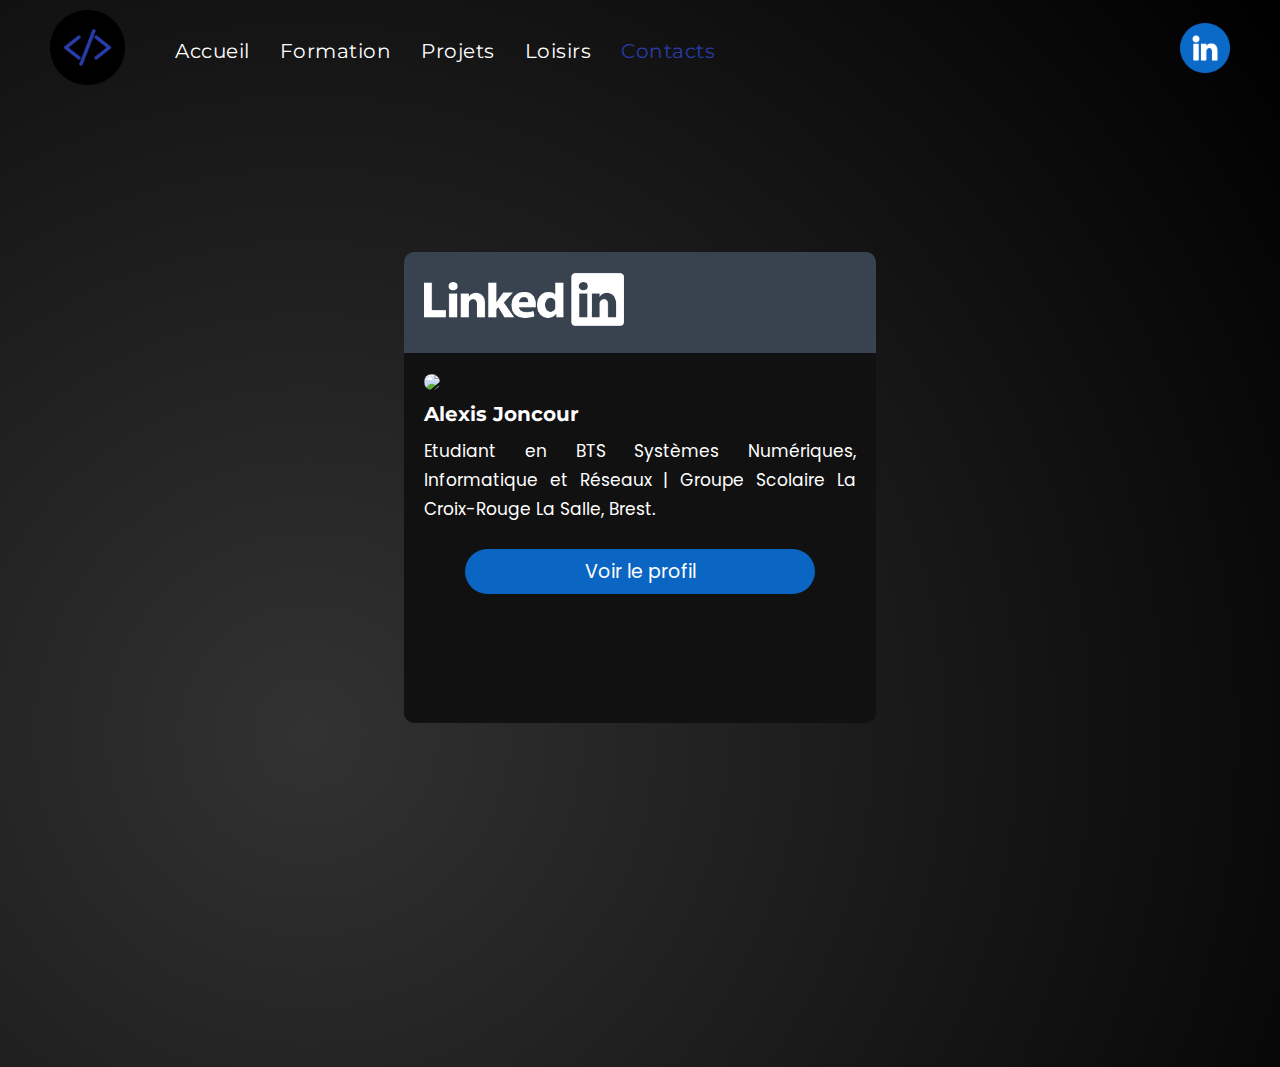
==== contacts.html @ 338e9b98 "Add files via upload" ====
<!DOCTYPE html>
<html lang="fr">
<head>
    <meta charset="UTF-8">
    <meta name="viewport" content="width=device-width, initial-scale=1.0">
    <meta name="description" content="Développé par Alexis JONCOUR" />
    <link rel="shortcut icon" href="assets/icons/round-icon.png">
    <link href="/css/s-contacts.css" rel="stylesheet" type="text/css" />
    <title>Portfolio - Contacts</title>
</head>
<body>

    <header class="header-area">
        <div class="header-container">
            <nav class="header-main">
                <a href="/"><img src="/assets/icons/round-icon.png"></a>
                <div class="header-items">
                    <ul>
                        <li class="nav-button">
                            <a href="index.html">Accueil</a>
                        </li>
                        <li class="nav-button">
                            <a href="formation.html">Formation</a>
                        </li>
                        <li class="nav-button">
                            <a href="projets.html">Projets</a>
                        </li>
                        <li class="nav-button">
                            <a href="loisirs.html">Loisirs</a>
                        </li>
                        <li class="nav-button-active">
                            <a href="contacts.html">Contacts</a>
                        </li>
                    </ul>
                </div>
            </nav>

            <div class="header-right">
                <a href="https://www.linkedin.com/in/alexis-joncour-518819296" target="_blank"><img src="/assets/icons/linkedin.png"></a>
            </div>
        </div>
    </header>

    <div class="supercontainer-contacts">
        <div class="supercontainer-linkedin">
            <img class="linkedin-logo" src="/assets/icons/linkedin-white.png">
            <div class="linkedin-container">
                <img class="linkedin-photo"
                    src="https://media.licdn.com/dms/image/D4E03AQFmDOoXlpUbkw/profile-displayphoto-shrink_200_200/0/1697386596098?e=1706745600&v=beta&t=JxxQpLwUuhERJ3ae5NT66gIHTcJSYAA0PmCVkDFyeVM">
                <h3>Alexis Joncour</h3>
                <p>Etudiant en BTS Systèmes Numériques, Informatique et Réseaux | Groupe Scolaire La Croix-Rouge La
                    Salle,
                    Brest.</p>
                <div class="button-container">
                    <button class="button-linkedin" role="button"
                        onclick="window.open('https://www.linkedin.com/in/alexis-joncour-518819296/', '_blank')">Voir le
                        profil</button>
                </div>
            </div>
        </div>
    </div>

</body>
</html>
---- css/s-contacts.css ----
@import url('https://fonts.googleapis.com/css2?family=Montserrat:wght@600&display=swap');
@import url('https://fonts.googleapis.com/css2?family=Poppins:wght@400&display=swap');

*, ::before, ::after { 
    margin: 0;
    padding: 0;
    scroll-behavior: smooth;
}

html {
    overflow-x: hidden;
}

body {
    font-size: 14px;
    line-height: 1.714286;
    font-family: Montserrat,sans-serif;
    font-weight: 400;
    background: radial-gradient(circle at 24.1% 68.8%, rgb(50, 50, 50) 0%, rgb(0, 0, 0) 99.4%);
}

.header-area{
    padding-left: 50px;
    padding-right: 50px;
}

.header-container {
    display: flex;
    align-items: center;
    justify-content: space-between;
}

.header-main{
    display: flex;
    align-items: center;
}

.header-main img{
    padding-top: 10px;
    padding-bottom: 10px;
    padding-right: 50px;
    width: 75px;
}

.header-items ul{
    display: flex;
    list-style: none;
    gap: 30px;
    margin-right: 80px;
}

.nav-button a{
    font-size: 20px;
    letter-spacing: 0.5px;
    color: #fff;
    text-decoration: none;
    transition: all .15s;
}

.nav-button a:hover{
    color: #283caa;
    filter: brightness(130%);
}

.nav-button-active a{
    font-size: 20px;
    letter-spacing: 0.5px;
    color: #283caa; 
    text-decoration: none;
}

.header-right img{
    width: 50px;
    transition: all .15s;
}

.header-right img:hover{
    transform: translateY(-3px);
    filter: brightness(130%);
}

.linkedin-container h3{
    font-size: 20px;
}

.linkedin-container p{
    margin-top: 5px;
    font-family: 'Poppins', sans-serif;
    text-align: justify;
    font-size: 17px;
}

/* LINKEDIN */
.supercontainer-contacts{
    height: 865px;
    display: flex;
    justify-content: center;
    padding: 50px;
}

.supercontainer-linkedin{
    margin-top: 100px;
    height: 330px;
    background-color: #38434f;
    color: #fff;
    border-radius: 10px;
    width: 40%;
    min-width: 380px;
}

.linkedin-logo{
    padding: 20px;
    width: 200px;
}

.linkedin-container{
    height: 100%;
    background-color: #111111;
    padding: 20px;
    border-bottom-left-radius: 10px;
    border-bottom-right-radius: 10px;
}

.linkedin-photo{
    width: 130px;
    border-radius: 100%;
}

.button-container{
    margin-top: 10px;
    display: flex;
    justify-content: center;
}

.button-linkedin{
    margin-top: 15px;
    background-color: #0A66C2;
    border: 0;
    border-radius: 100px;
    height: 45px;
    width: 350px;
    color: #fff;
    cursor: pointer;
    font-size: 19px;
    padding-left: 20px;
    padding-right: 20px;
    transition: background-color 0.167s cubic-bezier(0.4, 0, 0.2, 1) 0s, box-shadow 0.167s cubic-bezier(0.4, 0, 0.2, 1) 0s, color 0.167s cubic-bezier(0.4, 0, 0.2, 1) 0s;
    font-family: 'Poppins', sans-serif;
}

.button-linkedin:hover{ 
    background-color: #16437E;
    color: #ffffff;
}

.button-linkedin:active {
    background: #09223b;
    color: rgb(255, 255, 255, .7);
}
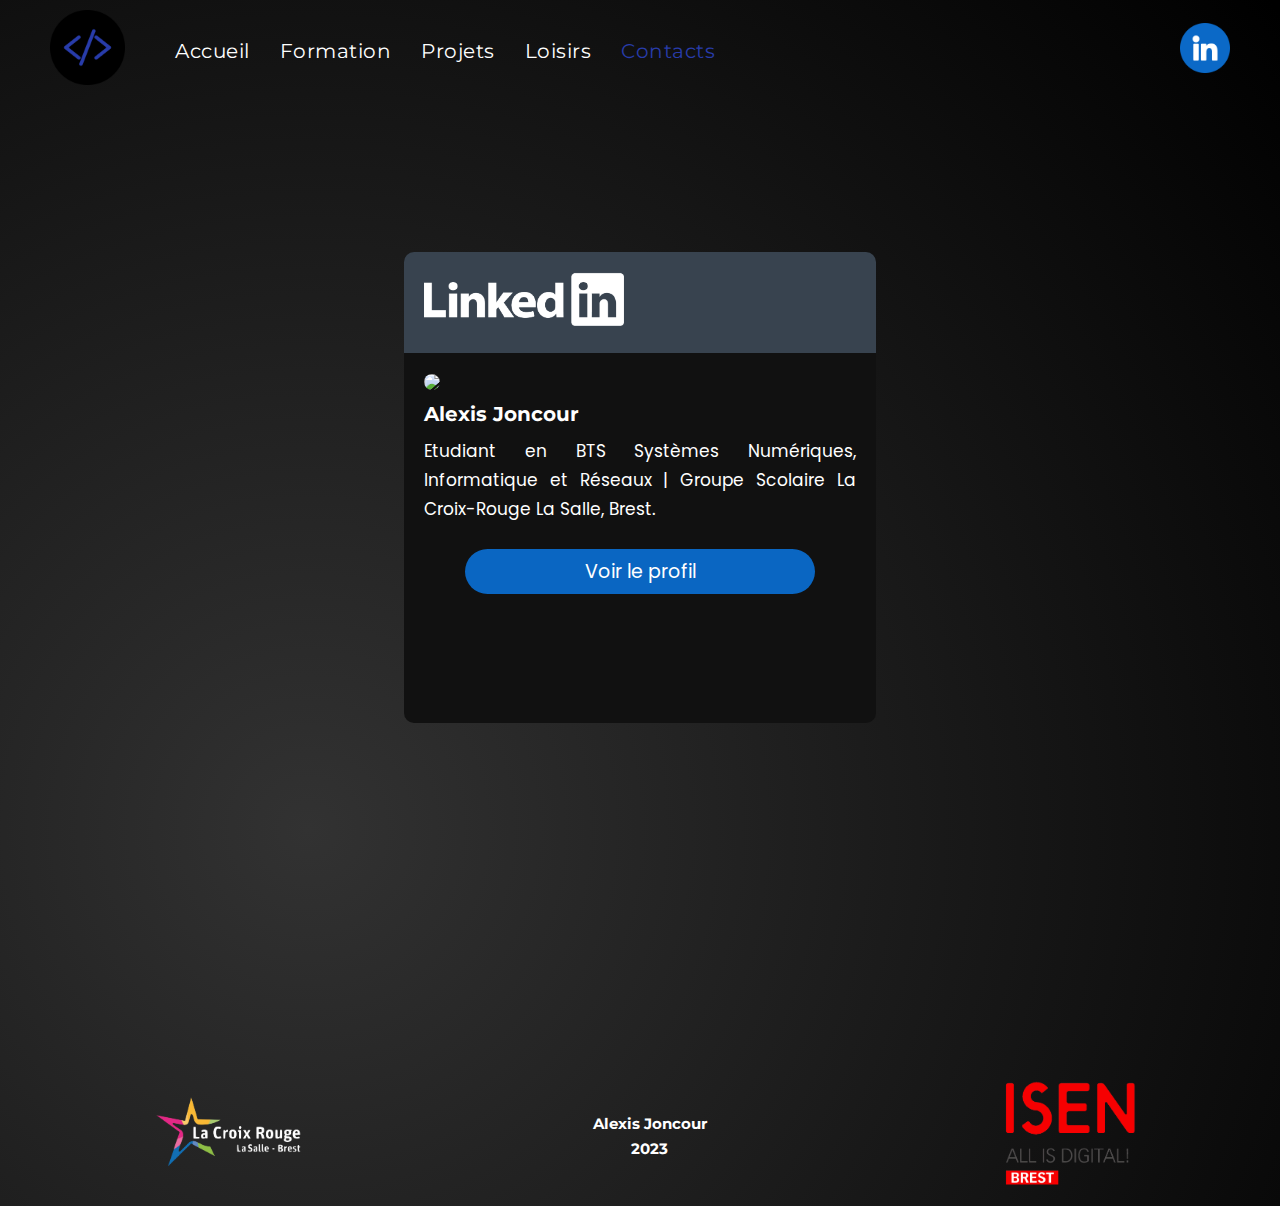
==== commit 80dffd5c: "Add files via upload" ====
--- a/contacts.html
+++ b/contacts.html
@@ -5,7 +5,7 @@
     <meta name="viewport" content="width=device-width, initial-scale=1.0">
     <meta name="description" content="Développé par Alexis JONCOUR" />
     <link rel="shortcut icon" href="assets/icons/round-icon.png">
-    <link href="/css/s-contacts.css" rel="stylesheet" type="text/css" />
+    <link href="./css/s-contacts.css" rel="stylesheet" type="text/css" />
     <title>Portfolio - Contacts</title>
 </head>
 <body>
@@ -13,7 +13,7 @@
     <header class="header-area">
         <div class="header-container">
             <nav class="header-main">
-                <a href="/"><img src="/assets/icons/round-icon.png"></a>
+                <a href="/"><img src="./assets/icons/round-icon.png"></a>
                 <div class="header-items">
                     <ul>
                         <li class="nav-button">
@@ -36,14 +36,14 @@
             </nav>
 
             <div class="header-right">
-                <a href="https://www.linkedin.com/in/alexis-joncour-518819296" target="_blank"><img src="/assets/icons/linkedin.png"></a>
+                <a href="https://www.linkedin.com/in/alexis-joncour-518819296" target="_blank"><img src="./assets/icons/linkedin.png"></a>
             </div>
         </div>
     </header>
 
     <div class="supercontainer-contacts">
         <div class="supercontainer-linkedin">
-            <img class="linkedin-logo" src="/assets/icons/linkedin-white.png">
+            <img class="linkedin-logo" src="./assets/icons/linkedin-white.png">
             <div class="linkedin-container">
                 <img class="linkedin-photo"
                     src="https://media.licdn.com/dms/image/D4E03AQFmDOoXlpUbkw/profile-displayphoto-shrink_200_200/0/1697386596098?e=1706745600&v=beta&t=JxxQpLwUuhERJ3ae5NT66gIHTcJSYAA0PmCVkDFyeVM">
@@ -60,5 +60,13 @@
         </div>
     </div>
 
+    <footer class="footer">
+        <div class="footer-credits">
+            <a href="https://www.lacroixrouge-brest.fr/" target="_blank"><img class="footer-logo" src="./assets/icons/logo-croixrouge.png"></a>
+            <p><strong>Alexis Joncour <br>2023</strong></p>
+            <a href="https://isen-brest.fr/" target="_blank"><img class="footer-logo" src="./assets/icons/logo-isen.png"></a>
+        </div>
+    </footer>
+
 </body>
 </html>--- a/css/s-contacts.css
+++ b/css/s-contacts.css
@@ -157,3 +157,23 @@
     background: #09223b;
     color: rgb(255, 255, 255, .7);
 }
+
+/* ===== FOOTER ===== */
+
+.footer p{
+    font-size: 15px;
+    color: #fff;
+}
+
+.footer-credits{
+    width: 100%;
+    display: flex;
+    justify-content: space-around;
+    padding: 10px;
+    align-items: center;
+    text-align: center;
+}
+
+.footer-logo{
+    width: 150px;
+}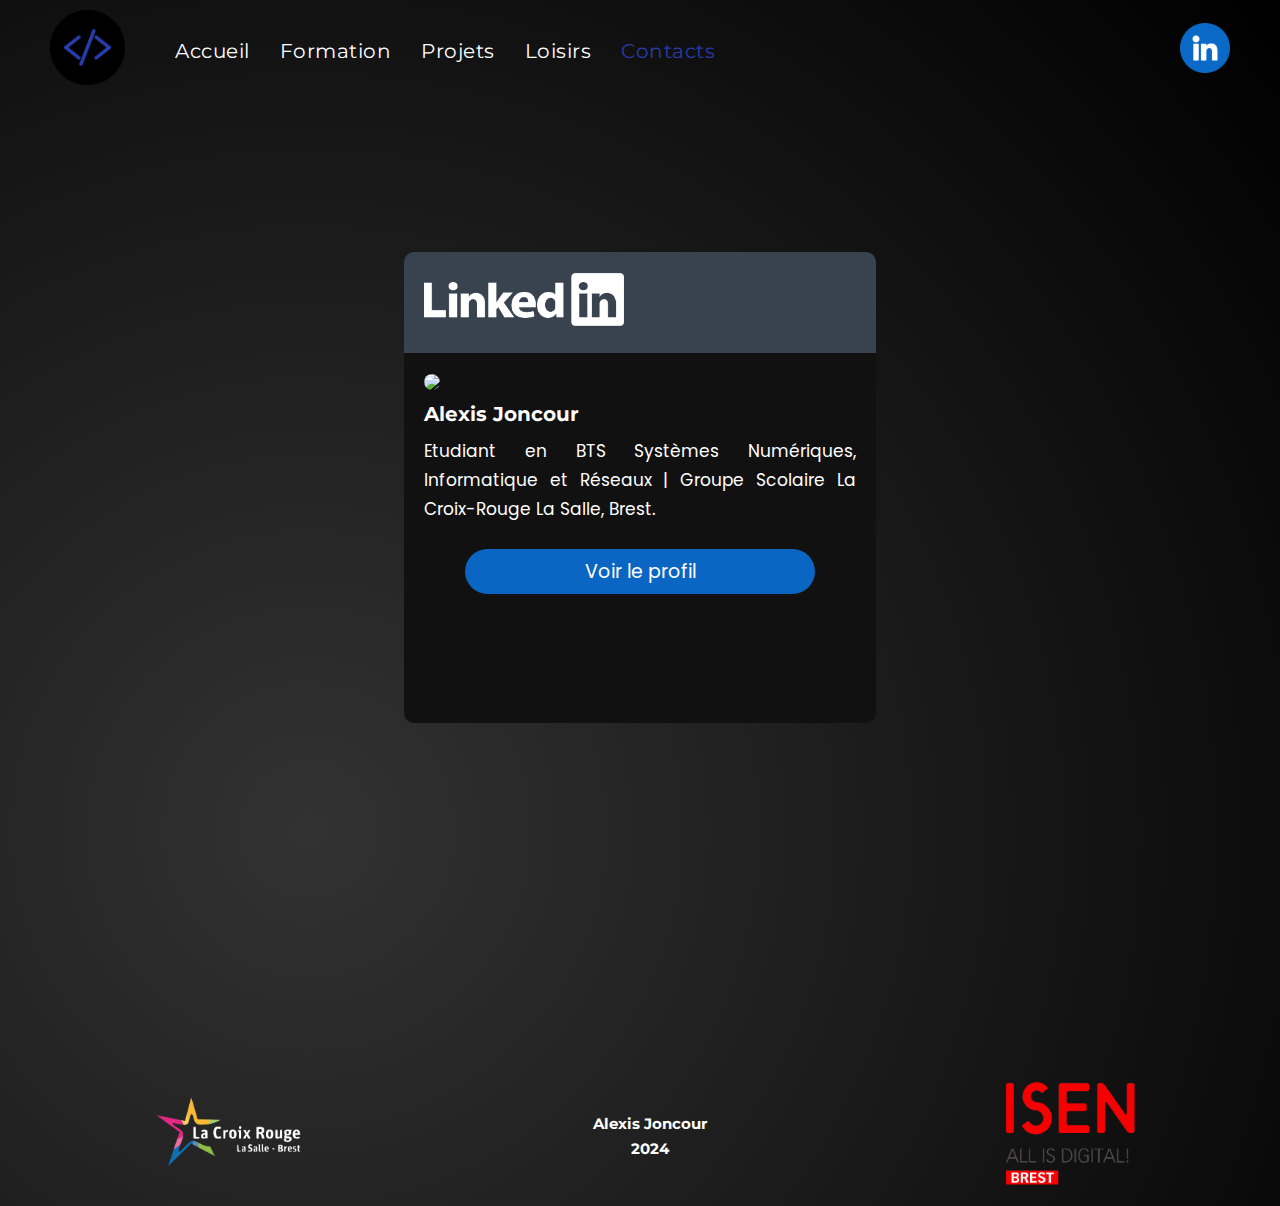
==== commit 34d3893a: "Add files via upload" ====
--- a/contacts.html
+++ b/contacts.html
@@ -63,7 +63,7 @@
     <footer class="footer">
         <div class="footer-credits">
             <a href="https://www.lacroixrouge-brest.fr/" target="_blank"><img class="footer-logo" src="./assets/icons/logo-croixrouge.png"></a>
-            <p><strong>Alexis Joncour <br>2023</strong></p>
+            <p><strong>Alexis Joncour <br>2024</strong></p>
             <a href="https://isen-brest.fr/" target="_blank"><img class="footer-logo" src="./assets/icons/logo-isen.png"></a>
         </div>
     </footer>
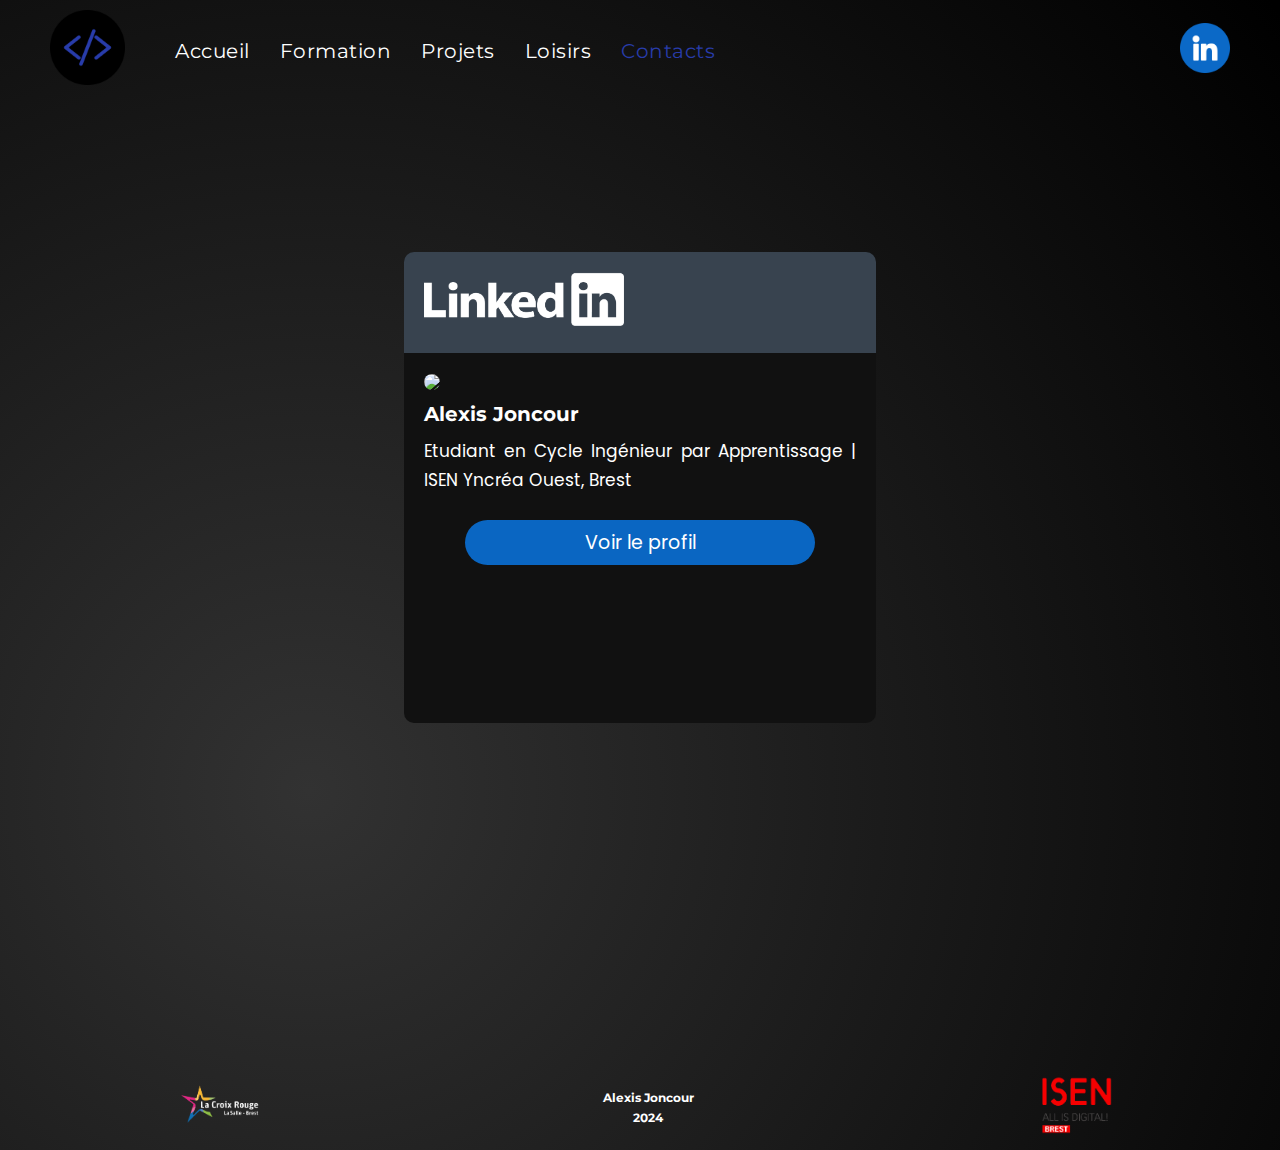
==== commit 26a18ac4: "Add files via upload" ====
--- a/contacts.html
+++ b/contacts.html
@@ -46,11 +46,9 @@
             <img class="linkedin-logo" src="./assets/icons/linkedin-white.png">
             <div class="linkedin-container">
                 <img class="linkedin-photo"
-                    src="https://media.licdn.com/dms/image/D4E03AQFmDOoXlpUbkw/profile-displayphoto-shrink_200_200/0/1697386596098?e=1706745600&v=beta&t=JxxQpLwUuhERJ3ae5NT66gIHTcJSYAA0PmCVkDFyeVM">
+                    src="https://media.licdn.com/dms/image/D4E35AQFsFLpIbv5OxQ/profile-framedphoto-shrink_200_200/0/1705263965533?e=1722524400&v=beta&t=Ok84SC9KbVCpb-ZxYT89JNTngI1ecbcA8dasPQF4ltM">
                 <h3>Alexis Joncour</h3>
-                <p>Etudiant en BTS Systèmes Numériques, Informatique et Réseaux | Groupe Scolaire La Croix-Rouge La
-                    Salle,
-                    Brest.</p>
+                <p>Etudiant en Cycle Ingénieur par Apprentissage | ISEN Yncréa Ouest, Brest</p>
                 <div class="button-container">
                     <button class="button-linkedin" role="button"
                         onclick="window.open('https://www.linkedin.com/in/alexis-joncour-518819296/', '_blank')">Voir le
--- a/css/s-contacts.css
+++ b/css/s-contacts.css
@@ -159,9 +159,8 @@
 }
 
 /* ===== FOOTER ===== */
-
 .footer p{
-    font-size: 15px;
+    font-size: 12px;
     color: #fff;
 }
 
@@ -169,11 +168,11 @@
     width: 100%;
     display: flex;
     justify-content: space-around;
-    padding: 10px;
+    padding: 8px;
     align-items: center;
     text-align: center;
 }
 
 .footer-logo{
-    width: 150px;
+    width: 80px;
 }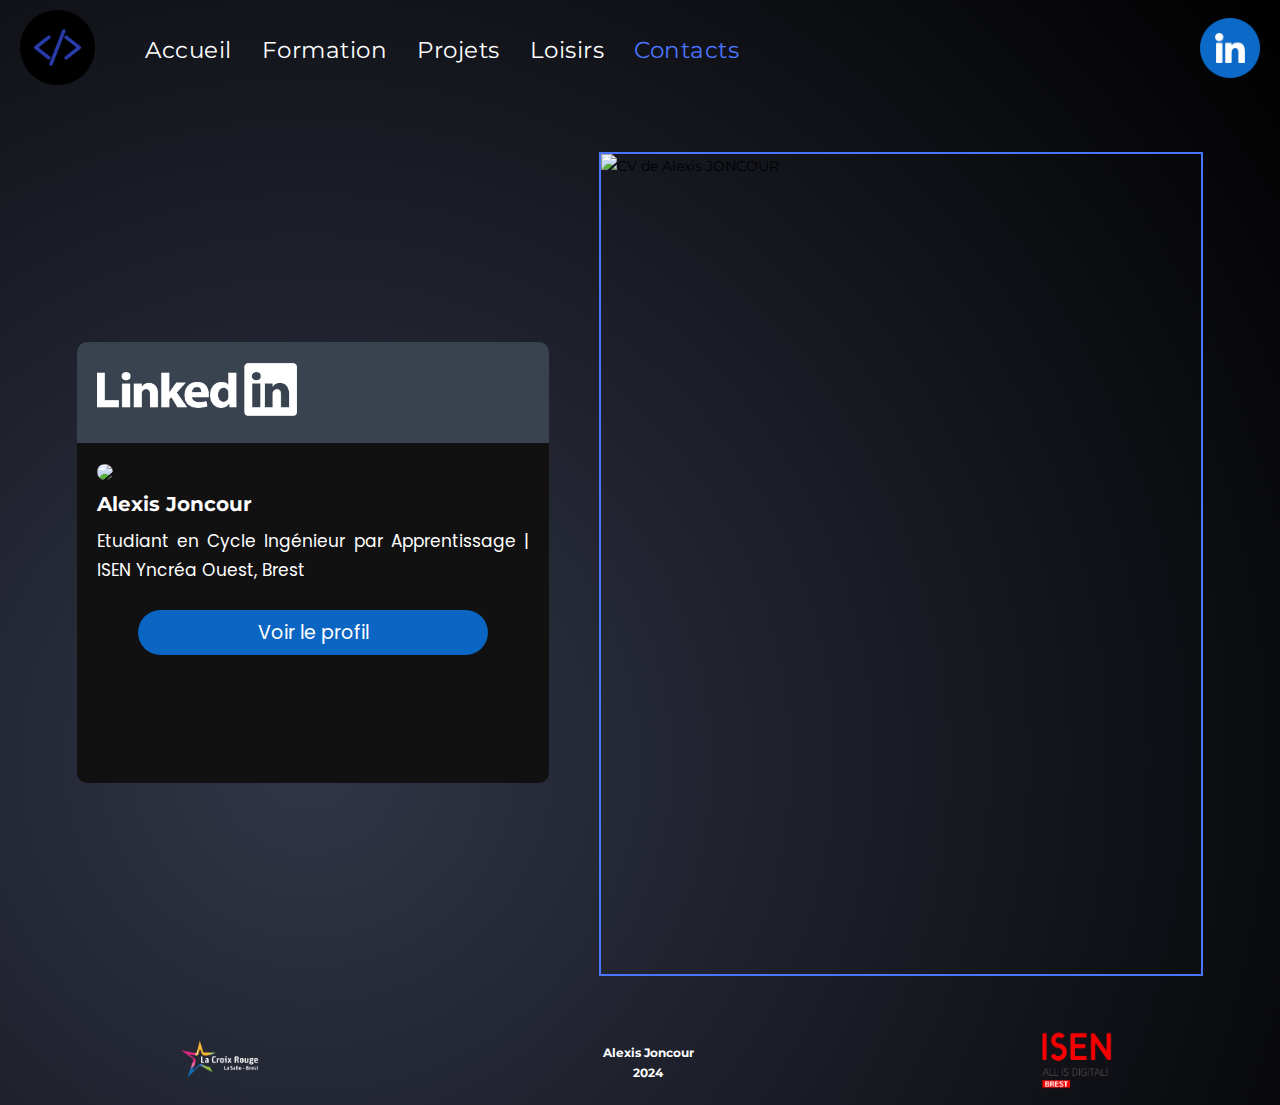
==== commit 7d1ff9b8: "Add files via upload" ====
--- a/contacts.html
+++ b/contacts.html
@@ -46,7 +46,7 @@
             <img class="linkedin-logo" src="./assets/icons/linkedin-white.png">
             <div class="linkedin-container">
                 <img class="linkedin-photo"
-                    src="https://media.licdn.com/dms/image/D4E35AQFsFLpIbv5OxQ/profile-framedphoto-shrink_200_200/0/1705263965533?e=1722524400&v=beta&t=Ok84SC9KbVCpb-ZxYT89JNTngI1ecbcA8dasPQF4ltM">
+                    src="assets/icons/profil_picture.jpg">
                 <h3>Alexis Joncour</h3>
                 <p>Etudiant en Cycle Ingénieur par Apprentissage | ISEN Yncréa Ouest, Brest</p>
                 <div class="button-container">
@@ -55,6 +55,10 @@
                         profil</button>
                 </div>
             </div>
+        </div>
+        <div class="supercontainer-cv">
+            <img src="assets/other/JONCOUR Alexis - CV.png" alt="CV de Alexis JONCOUR">
+            <a href="assets/other/JONCOUR Alexis - CV.pdf" download="JONCOUR Alexis - CV" class="cv-download-btn">Télécharger mon CV</a>
         </div>
     </div>
 
--- a/css/s-contacts.css
+++ b/css/s-contacts.css
@@ -16,12 +16,13 @@
     line-height: 1.714286;
     font-family: Montserrat,sans-serif;
     font-weight: 400;
-    background: radial-gradient(circle at 24.1% 68.8%, rgb(50, 50, 50) 0%, rgb(0, 0, 0) 99.4%);
+    /*background: radial-gradient(circle at 24.1% 68.8%, rgb(50, 50, 50) 0%, rgb(0, 0, 0) 99.4%);*/
+    background: radial-gradient(circle at 24.1% 68.8%, rgb(49, 54, 71) 0%, rgb(0, 0, 0) 99.4%);
 }
 
 .header-area{
-    padding-left: 50px;
-    padding-right: 50px;
+    padding-left: 20px;
+    padding-right: 20px;
 }
 
 .header-container {
@@ -50,7 +51,7 @@
 }
 
 .nav-button a{
-    font-size: 20px;
+    font-size: 23px;
     letter-spacing: 0.5px;
     color: #fff;
     text-decoration: none;
@@ -58,19 +59,19 @@
 }
 
 .nav-button a:hover{
-    color: #283caa;
+    color: #4b75ff;
     filter: brightness(130%);
 }
 
 .nav-button-active a{
-    font-size: 20px;
+    font-size: 23px;
     letter-spacing: 0.5px;
-    color: #283caa; 
+    color: #4b75ff; 
     text-decoration: none;
 }
 
 .header-right img{
-    width: 50px;
+    width: 60px;
     transition: all .15s;
 }
 
@@ -78,6 +79,8 @@
     transform: translateY(-3px);
     filter: brightness(130%);
 }
+
+/* === LINKEDIN === */
 
 .linkedin-container h3{
     font-size: 20px;
@@ -92,15 +95,16 @@
 
 /* LINKEDIN */
 .supercontainer-contacts{
-    height: 865px;
+    height: 820px;
     display: flex;
     justify-content: center;
     padding: 50px;
+    gap: 50px;
 }
 
 .supercontainer-linkedin{
-    margin-top: 100px;
-    height: 330px;
+    margin-top: 190px;
+    height: 300px;
     background-color: #38434f;
     color: #fff;
     border-radius: 10px;
@@ -123,7 +127,7 @@
 
 .linkedin-photo{
     width: 130px;
-    border-radius: 100%;
+    border-radius: 50%;
 }
 
 .button-container{
@@ -158,6 +162,58 @@
     color: rgb(255, 255, 255, .7);
 }
 
+/* === CV PDF ===*/
+.supercontainer-cv {
+    position: relative;
+    display: inline-block;
+    height: 100%;
+}
+.supercontainer-cv img {
+    width: 600px;
+    height: 100%;
+    display: block;
+    border: 2px solid #4b75ff;
+}
+
+.cv-download-btn {
+    position: absolute;
+    top: 50%;
+    left: 50%;
+    transform: translate(-50%, -50%);
+    padding: 10px 20px;
+    font-size: 20px;
+    color: #fff;
+    background-color: #4b75ffe0;
+    text-decoration: none;
+    border-radius: 5px;
+    opacity: 0;
+    transition: opacity 0.2s;
+    z-index: 1;
+}
+
+.cv-download-btn:hover{
+    background-color: #3564ff;
+    transition: all 0.15s;
+}
+
+.supercontainer-cv:hover .cv-download-btn {
+    opacity: 1;
+}
+.supercontainer-cv::after {
+    content: '';
+    position: absolute;
+    top: 0;
+    left: 0;
+    width: 100%;
+    height: 100%;
+    background-color: rgba(0, 0, 0, 0.452);
+    opacity: 0;
+    transition: opacity 0.3s;
+}
+.supercontainer-cv:hover::after {
+    opacity: 1;
+}
+
 /* ===== FOOTER ===== */
 .footer p{
     font-size: 12px;
